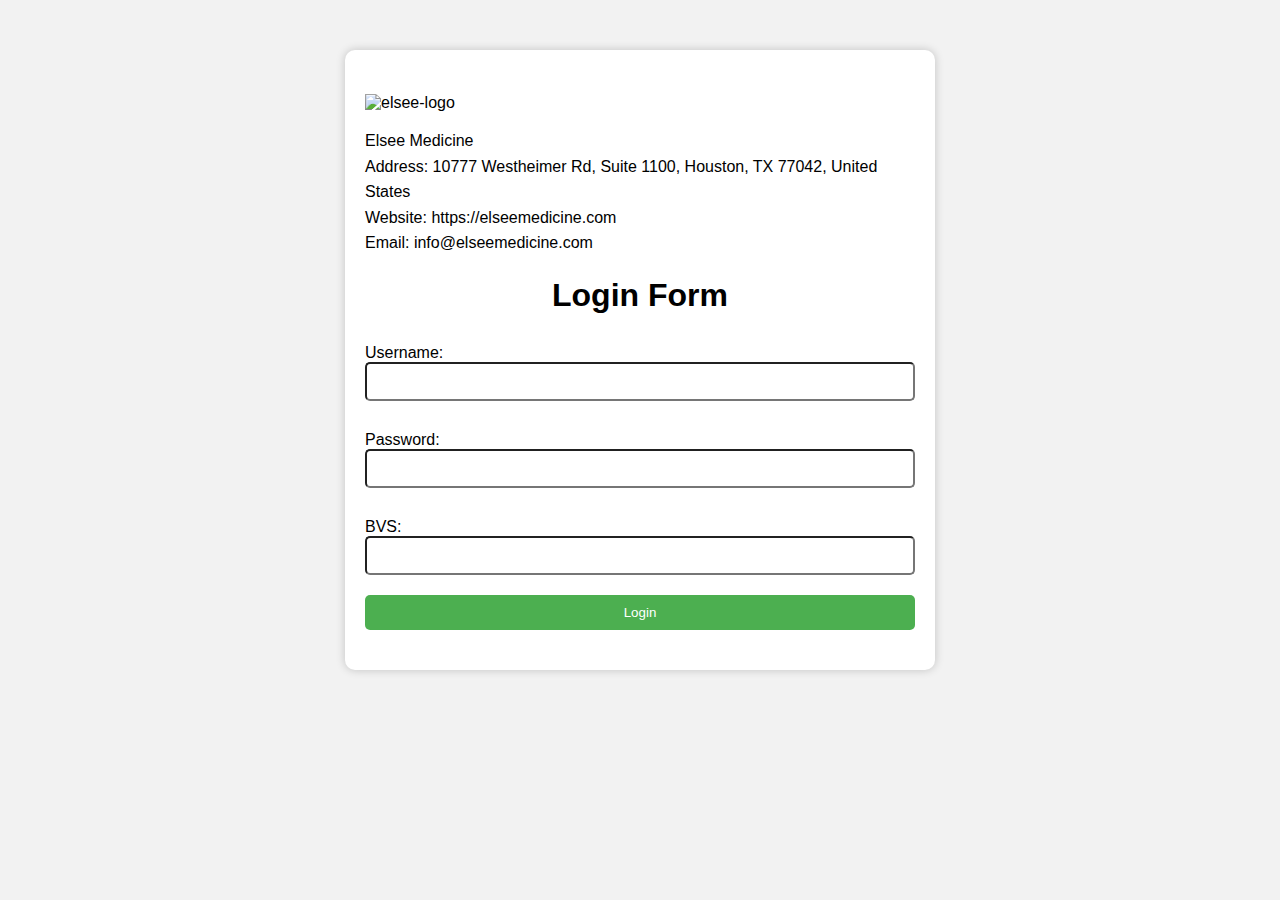
==== index.html @ c7409c20 "Add index.html" ====
<!DOCTYPE html>
<html>
    <head>
        <title>Login Form</title>
        <link rel="stylesheet" type="text/css" href="./assets/css/login-styles.css" />
    </head>
    <body>
        <div class="container">
            <!-- Header -->
            <header class="header">
                <div class="content">
                    <!-- Logo -->
                    <img
                        src="https://cdn.glitch.global/464f48d0-f0ae-42c0-aeae-fc5118292f7d/Logo%20Elsee%20Medicine%20(chon).jpg?v=1674273539094"
                        alt="elsee-logo"
                    />

                    <!-- Contact -->
                    <p class="contact">
                        Elsee Medicine<br />
                        Address: 10777 Westheimer Rd, Suite 1100, Houston, TX
                        77042, United States<br />
                        Website:
                        <a href="https://elseemedicine.com"
                            >https://elseemedicine.com</a
                        >
                        <br />
                        Email:
                        <a href="mailto: info@elseemedicine.com"
                            >info@elseemedicine.com</a
                        >
                    </p>
                </div>
            </header>

            <!-- Login Form -->
            <h1>Login Form</h1>
            <form id="login-form" method="post" action="">
                <label for="username">Username:</label>
                <input type="text" id="username" name="username" required />

                <label for="password">Password:</label>
                <input type="password" id="password" name="password" required />

                <label for="bvs">BVS:</label>
                <input type="text" id="bvs" name="bvs" required />

                <button type="submit" id="submit-btn">Login</button>
            </form>
            <div id="error-message"></div>
        </div>

        <script src="script.js"></script>
    </body>
</html>
---- assets/css/login-styles.css ----
body {
    background-color: #f2f2f2;
    font-family: Arial, sans-serif;
}

a {
    text-decoration: none;
    color: #000;
}

.header .content {
    margin-top: 24px;
}

.header img {
    max-width: 30%;
}

.header .contact {
    width: 550px;
    margin-top: 16px;
    font-weight: 400;
    line-height: 1.6;
}

.header .contact a:hover {
    color: #a39898;
}

.container {
    margin: 50px auto;
    max-width: 550px;
    padding: 20px;
    background-color: #fff;
    border-radius: 10px;
    box-shadow: 0px 0px 10px rgba(0, 0, 0, 0.2);
}

h1 {
    text-align: center;
    margin-bottom: 20px;
}

form {
    display: flex;
    flex-direction: column;
}

label {
    margin-top: 10px;
}

input[type="text"],
input[type="password"] {
    padding: 10px;
    border-radius: 5px;
    margin-bottom: 20px;
}

button[type="submit"] {
    padding: 10px;
    background-color: #4caf50;
    color: #fff;
    border: none;
    border-radius: 5px;
    cursor: pointer;
}

#error-message {
    color: red;
    margin-top: 20px;
    text-align: center;
}

@keyframes shake {
    0% {
        transform: translateX(0);
    }
    25% {
        transform: translateX(-5px);
    }
    50% {
        transform: translateX(5px);
    }
    75% {
        transform: translateX(-5px);
    }
    100% {
        transform: translateX(0);
    }
}
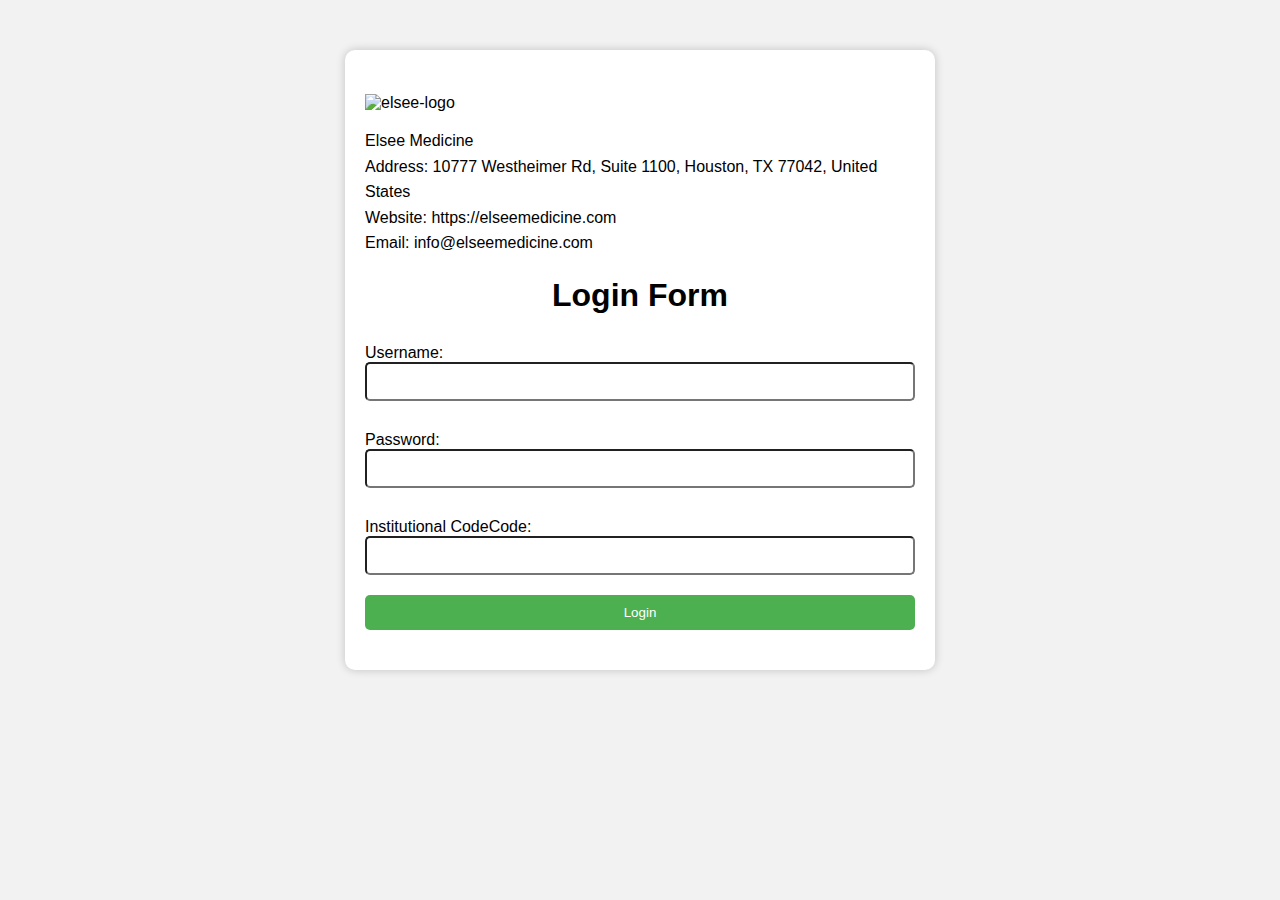
==== commit 973b7450: "Name Institutional CodeCode" ====
--- a/index.html
+++ b/index.html
@@ -42,8 +42,8 @@
                 <label for="password">Password:</label>
                 <input type="password" id="password" name="password" required />
 
-                <label for="bvs">BVS:</label>
-                <input type="text" id="bvs" name="bvs" required />
+                <label for="bvs">Institutional CodeCode:</label>
+                <input type="text" id="code" name="code" required />
 
                 <button type="submit" id="submit-btn">Login</button>
             </form>
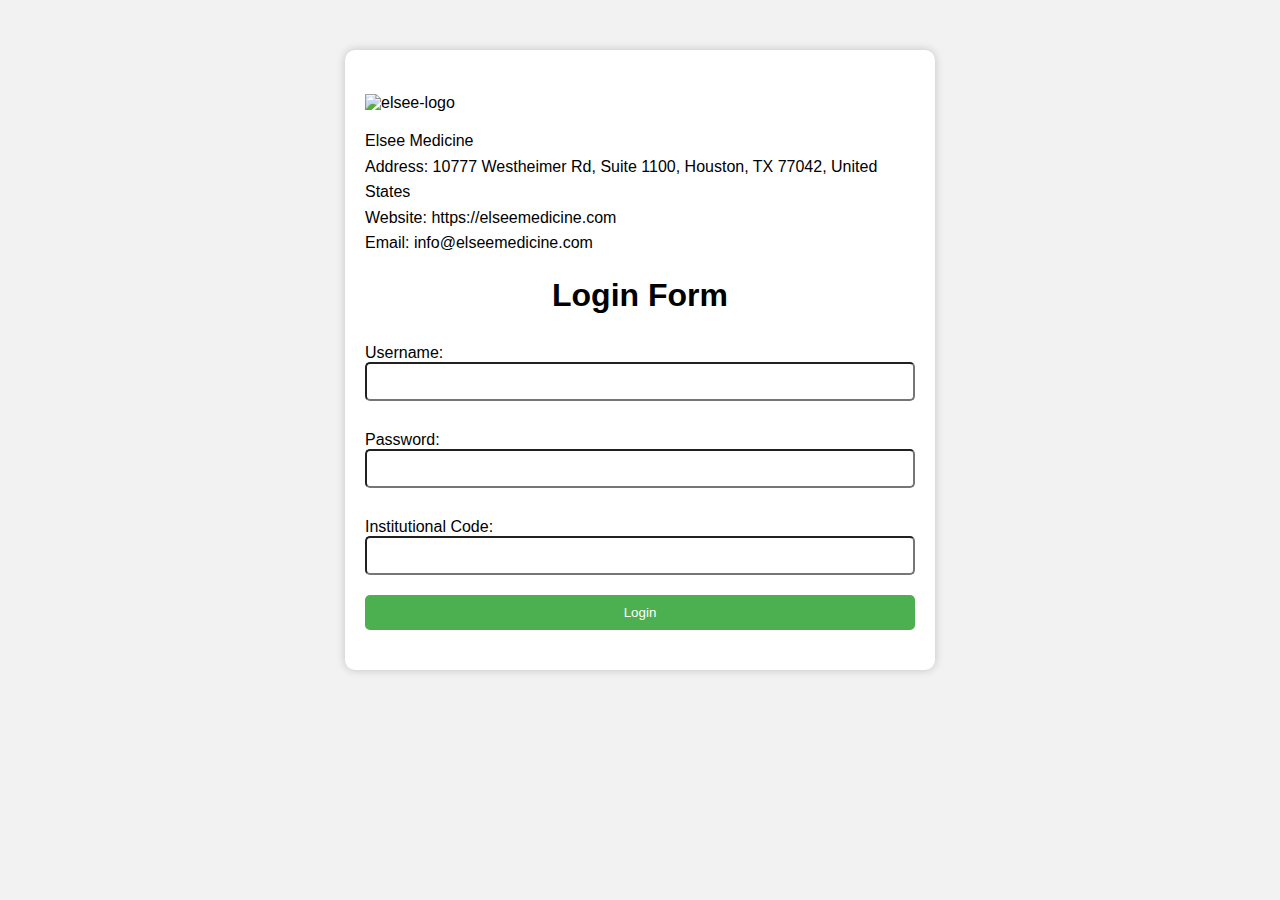
==== commit e88ffea5: "Rename Institutional Code" ====
--- a/index.html
+++ b/index.html
@@ -42,7 +42,7 @@
                 <label for="password">Password:</label>
                 <input type="password" id="password" name="password" required />
 
-                <label for="bvs">Institutional CodeCode:</label>
+                <label for="bvs">Institutional Code:</label>
                 <input type="text" id="code" name="code" required />
 
                 <button type="submit" id="submit-btn">Login</button>
